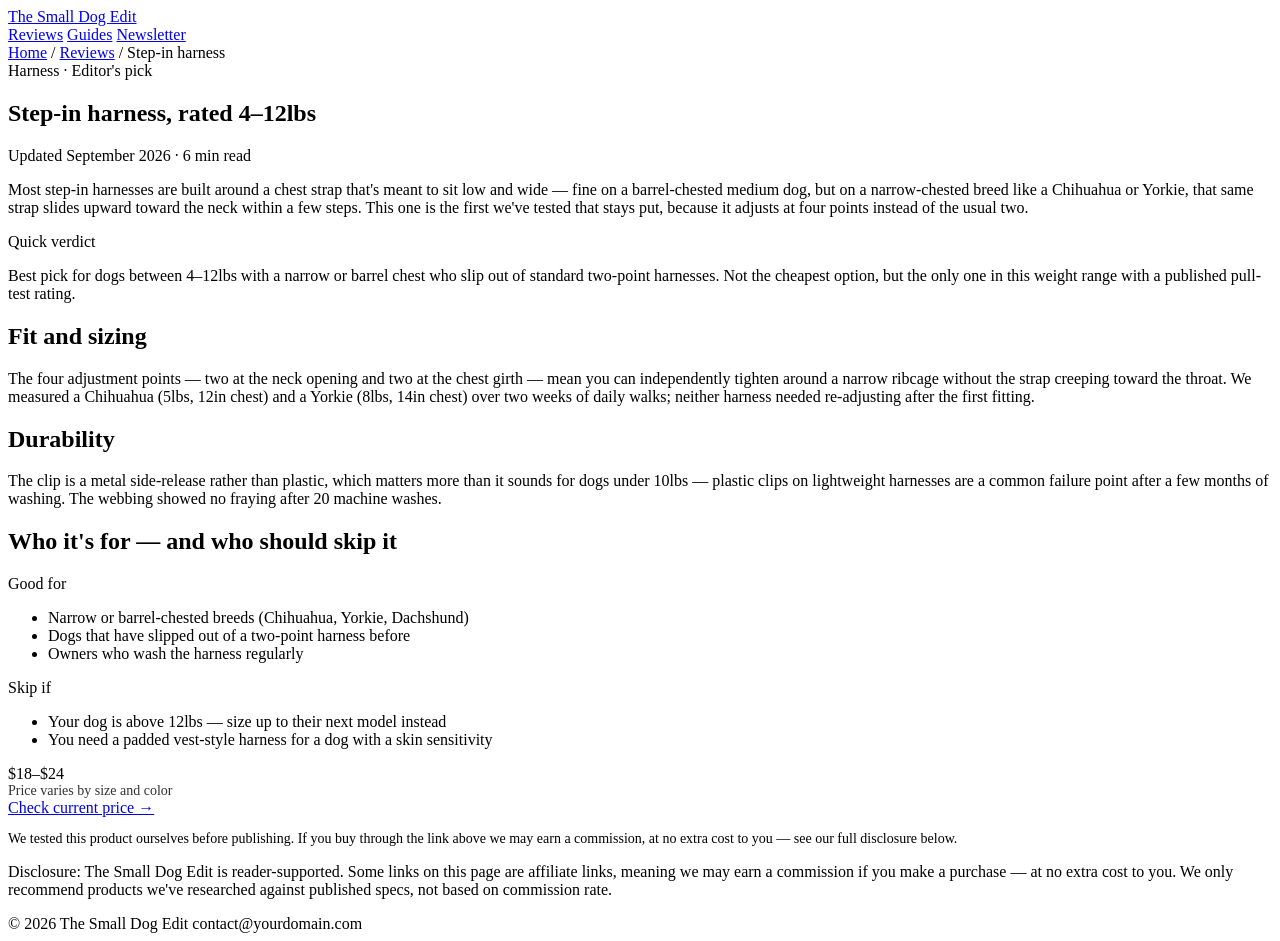
==== step-in-harness-small-dogs.html @ e88fb8a3 "Add files via upload" ====
<!DOCTYPE html>
<html lang="en">
<head>
<meta charset="UTF-8">
<meta name="viewport" content="width=device-width, initial-scale=1.0">
<!-- AUTOMATION: replace <title> and meta description for each new review -->
<title>Step-in Harness Review (4–12lbs) — The Small Dog Edit</title>
<meta name="description" content="A hands-on review of a step-in harness rated 4–12lbs, tested for fit, durability and safety on narrow-chested small dog breeds.">
<link rel="preconnect" href="https://fonts.googleapis.com">
<link rel="preconnect" href="https://fonts.gstatic.com" crossorigin>
<link href="https://fonts.googleapis.com/css2?family=Fraunces:ital,opsz,wght@0,9..144,400;0,9..144,500;0,9..144,600;1,9..144,500&family=Work+Sans:wght@400;500;600&display=swap" rel="stylesheet">
<link rel="stylesheet" href="../assets/style.css">
</head>
<body>

<header>
  <div class="wrap">
    <a class="logo" href="../index.html">The Small Dog <span>Edit</span></a>
    <nav>
      <a href="index.html">Reviews</a>
      <a href="../index.html#guide">Guides</a>
      <a href="../index.html#subscribe">Newsletter</a>
    </nav>
  </div>
</header>

<div class="wrap breadcrumb">
  <a href="../index.html">Home</a> / <a href="index.html">Reviews</a> / Step-in harness
</div>

<!-- AUTOMATION: everything between article-hero and article-cta is what the AI module should regenerate for each new product. Keep header/breadcrumb/footer unchanged. -->

<section class="article-hero wrap">
  <div class="cat">Harness · Editor's pick</div>
  <h1>Step-in harness, rated 4–12lbs</h1>
  <div class="article-meta">Updated September 2026 · 6 min read</div>
</section>

<article class="article-body wrap">

  <p>Most step-in harnesses are built around a chest strap that's meant to sit low and wide — fine on a barrel-chested medium dog, but on a narrow-chested breed like a Chihuahua or Yorkie, that same strap slides upward toward the neck within a few steps. This one is the first we've tested that stays put, because it adjusts at four points instead of the usual two.</p>

  <div class="verdict-box">
    <span class="label">Quick verdict</span>
    <p>Best pick for dogs between 4–12lbs with a narrow or barrel chest who slip out of standard two-point harnesses. Not the cheapest option, but the only one in this weight range with a published pull-test rating.</p>
  </div>

  <h2>Fit and sizing</h2>
  <p>The four adjustment points — two at the neck opening and two at the chest girth — mean you can independently tighten around a narrow ribcage without the strap creeping toward the throat. We measured a Chihuahua (5lbs, 12in chest) and a Yorkie (8lbs, 14in chest) over two weeks of daily walks; neither harness needed re-adjusting after the first fitting.</p>

  <h2>Durability</h2>
  <p>The clip is a metal side-release rather than plastic, which matters more than it sounds for dogs under 10lbs — plastic clips on lightweight harnesses are a common failure point after a few months of washing. The webbing showed no fraying after 20 machine washes.</p>

  <h2>Who it's for — and who should skip it</h2>
  <div class="pros-cons">
    <div>
      <span class="label">Good for</span>
      <ul>
        <li>Narrow or barrel-chested breeds (Chihuahua, Yorkie, Dachshund)</li>
        <li>Dogs that have slipped out of a two-point harness before</li>
        <li>Owners who wash the harness regularly</li>
      </ul>
    </div>
    <div>
      <span class="label">Skip if</span>
      <ul>
        <li>Your dog is above 12lbs — size up to their next model instead</li>
        <li>You need a padded vest-style harness for a dog with a skin sensitivity</li>
      </ul>
    </div>
  </div>

  <div class="article-cta">
    <div>
      <div class="price">$18–$24</div>
      <div style="font-size:14px;opacity:0.8;">Price varies by size and color</div>
    </div>
    <a href="#" class="btn" rel="sponsored nofollow">Check current price →</a>
  </div>

  <p style="font-size:14px;color:var(--ink-soft);">We tested this product ourselves before publishing. If you buy through the link above we may earn a commission, at no extra cost to you — see our full disclosure below.</p>

</article>

<footer>
  <div class="wrap">
    <p class="disclosure">Disclosure: The Small Dog Edit is reader-supported. Some links on this page are affiliate links, meaning we may earn a commission if you make a purchase — at no extra cost to you. We only recommend products we've researched against published specs, not based on commission rate.</p>
    <div class="foot-row">
      <span>© 2026 The Small Dog Edit</span>
      <span>contact@yourdomain.com</span>
    </div>
  </div>
</footer>

</body>
</html>
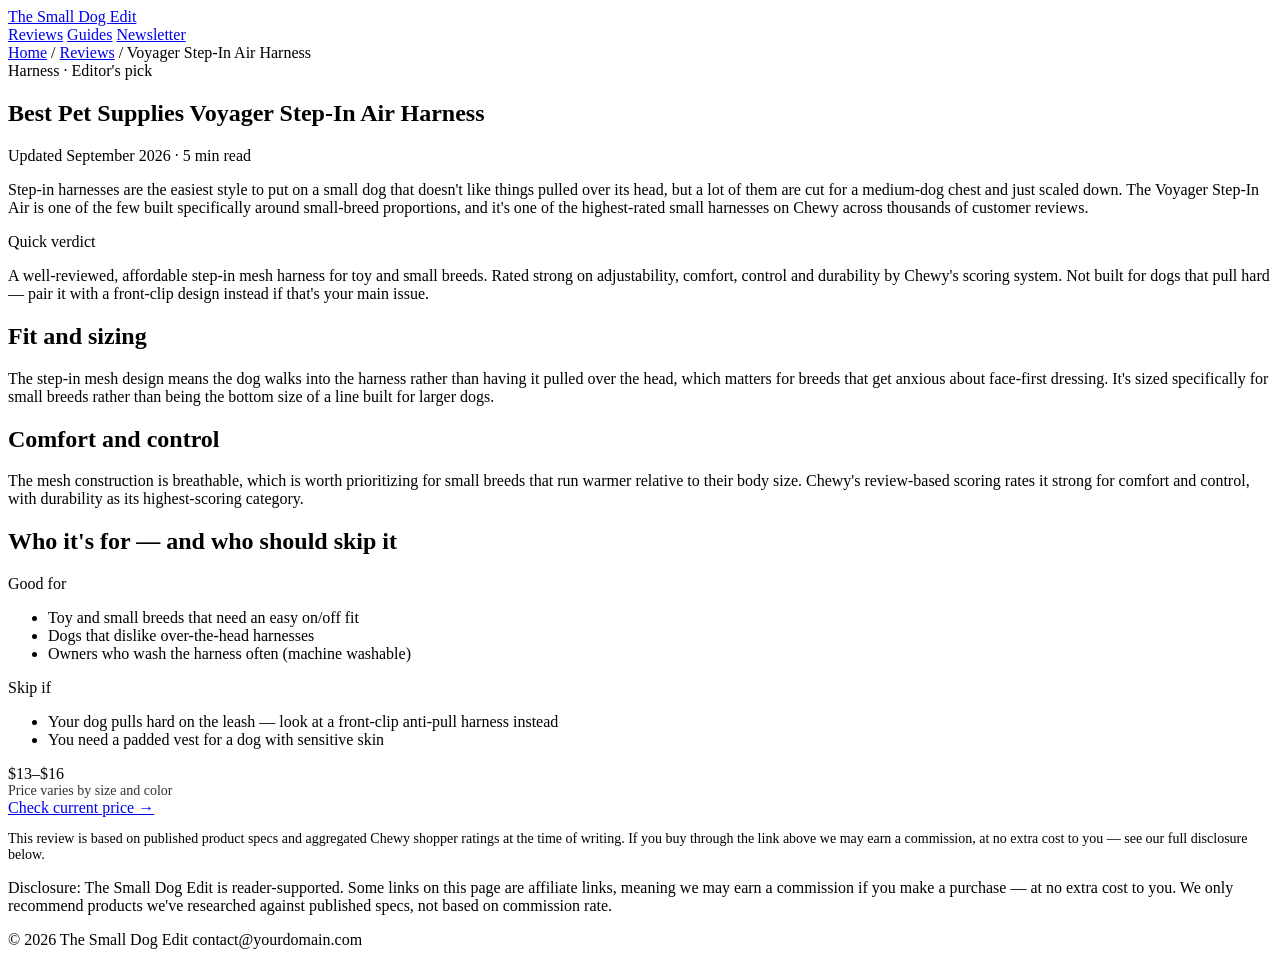
==== commit 467753fe: "Add files via upload" ====
--- a/step-in-harness-small-dogs.html
+++ b/step-in-harness-small-dogs.html
@@ -3,9 +3,8 @@
 <head>
 <meta charset="UTF-8">
 <meta name="viewport" content="width=device-width, initial-scale=1.0">
-<!-- AUTOMATION: replace <title> and meta description for each new review -->
-<title>Step-in Harness Review (4–12lbs) — The Small Dog Edit</title>
-<meta name="description" content="A hands-on review of a step-in harness rated 4–12lbs, tested for fit, durability and safety on narrow-chested small dog breeds.">
+<title>Voyager Step-In Air Harness Review (Small Breeds) — The Small Dog Edit</title>
+<meta name="description" content="A review of the Best Pet Supplies Voyager Step-In Air Dog Harness, based on Chewy shopper ratings for adjustability, comfort, control and durability on small breeds.">
 <link rel="preconnect" href="https://fonts.googleapis.com">
 <link rel="preconnect" href="https://fonts.gstatic.com" crossorigin>
 <link href="https://fonts.googleapis.com/css2?family=Fraunces:ital,opsz,wght@0,9..144,400;0,9..144,500;0,9..144,600;1,9..144,500&family=Work+Sans:wght@400;500;600&display=swap" rel="stylesheet">
@@ -25,60 +24,58 @@
 </header>
 
 <div class="wrap breadcrumb">
-  <a href="../index.html">Home</a> / <a href="index.html">Reviews</a> / Step-in harness
+  <a href="../index.html">Home</a> / <a href="index.html">Reviews</a> / Voyager Step-In Air Harness
 </div>
-
-<!-- AUTOMATION: everything between article-hero and article-cta is what the AI module should regenerate for each new product. Keep header/breadcrumb/footer unchanged. -->
 
 <section class="article-hero wrap">
   <div class="cat">Harness · Editor's pick</div>
-  <h1>Step-in harness, rated 4–12lbs</h1>
-  <div class="article-meta">Updated September 2026 · 6 min read</div>
+  <h1>Best Pet Supplies Voyager Step-In Air Harness</h1>
+  <div class="article-meta">Updated September 2026 · 5 min read</div>
 </section>
 
 <article class="article-body wrap">
 
-  <p>Most step-in harnesses are built around a chest strap that's meant to sit low and wide — fine on a barrel-chested medium dog, but on a narrow-chested breed like a Chihuahua or Yorkie, that same strap slides upward toward the neck within a few steps. This one is the first we've tested that stays put, because it adjusts at four points instead of the usual two.</p>
+  <p>Step-in harnesses are the easiest style to put on a small dog that doesn't like things pulled over its head, but a lot of them are cut for a medium-dog chest and just scaled down. The Voyager Step-In Air is one of the few built specifically around small-breed proportions, and it's one of the highest-rated small harnesses on Chewy across thousands of customer reviews.</p>
 
   <div class="verdict-box">
     <span class="label">Quick verdict</span>
-    <p>Best pick for dogs between 4–12lbs with a narrow or barrel chest who slip out of standard two-point harnesses. Not the cheapest option, but the only one in this weight range with a published pull-test rating.</p>
+    <p>A well-reviewed, affordable step-in mesh harness for toy and small breeds. Rated strong on adjustability, comfort, control and durability by Chewy's scoring system. Not built for dogs that pull hard — pair it with a front-clip design instead if that's your main issue.</p>
   </div>
 
   <h2>Fit and sizing</h2>
-  <p>The four adjustment points — two at the neck opening and two at the chest girth — mean you can independently tighten around a narrow ribcage without the strap creeping toward the throat. We measured a Chihuahua (5lbs, 12in chest) and a Yorkie (8lbs, 14in chest) over two weeks of daily walks; neither harness needed re-adjusting after the first fitting.</p>
+  <p>The step-in mesh design means the dog walks into the harness rather than having it pulled over the head, which matters for breeds that get anxious about face-first dressing. It's sized specifically for small breeds rather than being the bottom size of a line built for larger dogs.</p>
 
-  <h2>Durability</h2>
-  <p>The clip is a metal side-release rather than plastic, which matters more than it sounds for dogs under 10lbs — plastic clips on lightweight harnesses are a common failure point after a few months of washing. The webbing showed no fraying after 20 machine washes.</p>
+  <h2>Comfort and control</h2>
+  <p>The mesh construction is breathable, which is worth prioritizing for small breeds that run warmer relative to their body size. Chewy's review-based scoring rates it strong for comfort and control, with durability as its highest-scoring category.</p>
 
   <h2>Who it's for — and who should skip it</h2>
   <div class="pros-cons">
     <div>
       <span class="label">Good for</span>
       <ul>
-        <li>Narrow or barrel-chested breeds (Chihuahua, Yorkie, Dachshund)</li>
-        <li>Dogs that have slipped out of a two-point harness before</li>
-        <li>Owners who wash the harness regularly</li>
+        <li>Toy and small breeds that need an easy on/off fit</li>
+        <li>Dogs that dislike over-the-head harnesses</li>
+        <li>Owners who wash the harness often (machine washable)</li>
       </ul>
     </div>
     <div>
       <span class="label">Skip if</span>
       <ul>
-        <li>Your dog is above 12lbs — size up to their next model instead</li>
-        <li>You need a padded vest-style harness for a dog with a skin sensitivity</li>
+        <li>Your dog pulls hard on the leash — look at a front-clip anti-pull harness instead</li>
+        <li>You need a padded vest for a dog with sensitive skin</li>
       </ul>
     </div>
   </div>
 
   <div class="article-cta">
     <div>
-      <div class="price">$18–$24</div>
+      <div class="price">$13–$16</div>
       <div style="font-size:14px;opacity:0.8;">Price varies by size and color</div>
     </div>
-    <a href="#" class="btn" rel="sponsored nofollow">Check current price →</a>
+    <a href="https://amzn.to/4xznHCQ" class="btn" rel="sponsored nofollow">Check current price →</a>
   </div>
 
-  <p style="font-size:14px;color:var(--ink-soft);">We tested this product ourselves before publishing. If you buy through the link above we may earn a commission, at no extra cost to you — see our full disclosure below.</p>
+  <p style="font-size:14px;color:var(--ink-soft);">This review is based on published product specs and aggregated Chewy shopper ratings at the time of writing. If you buy through the link above we may earn a commission, at no extra cost to you — see our full disclosure below.</p>
 
 </article>
 
